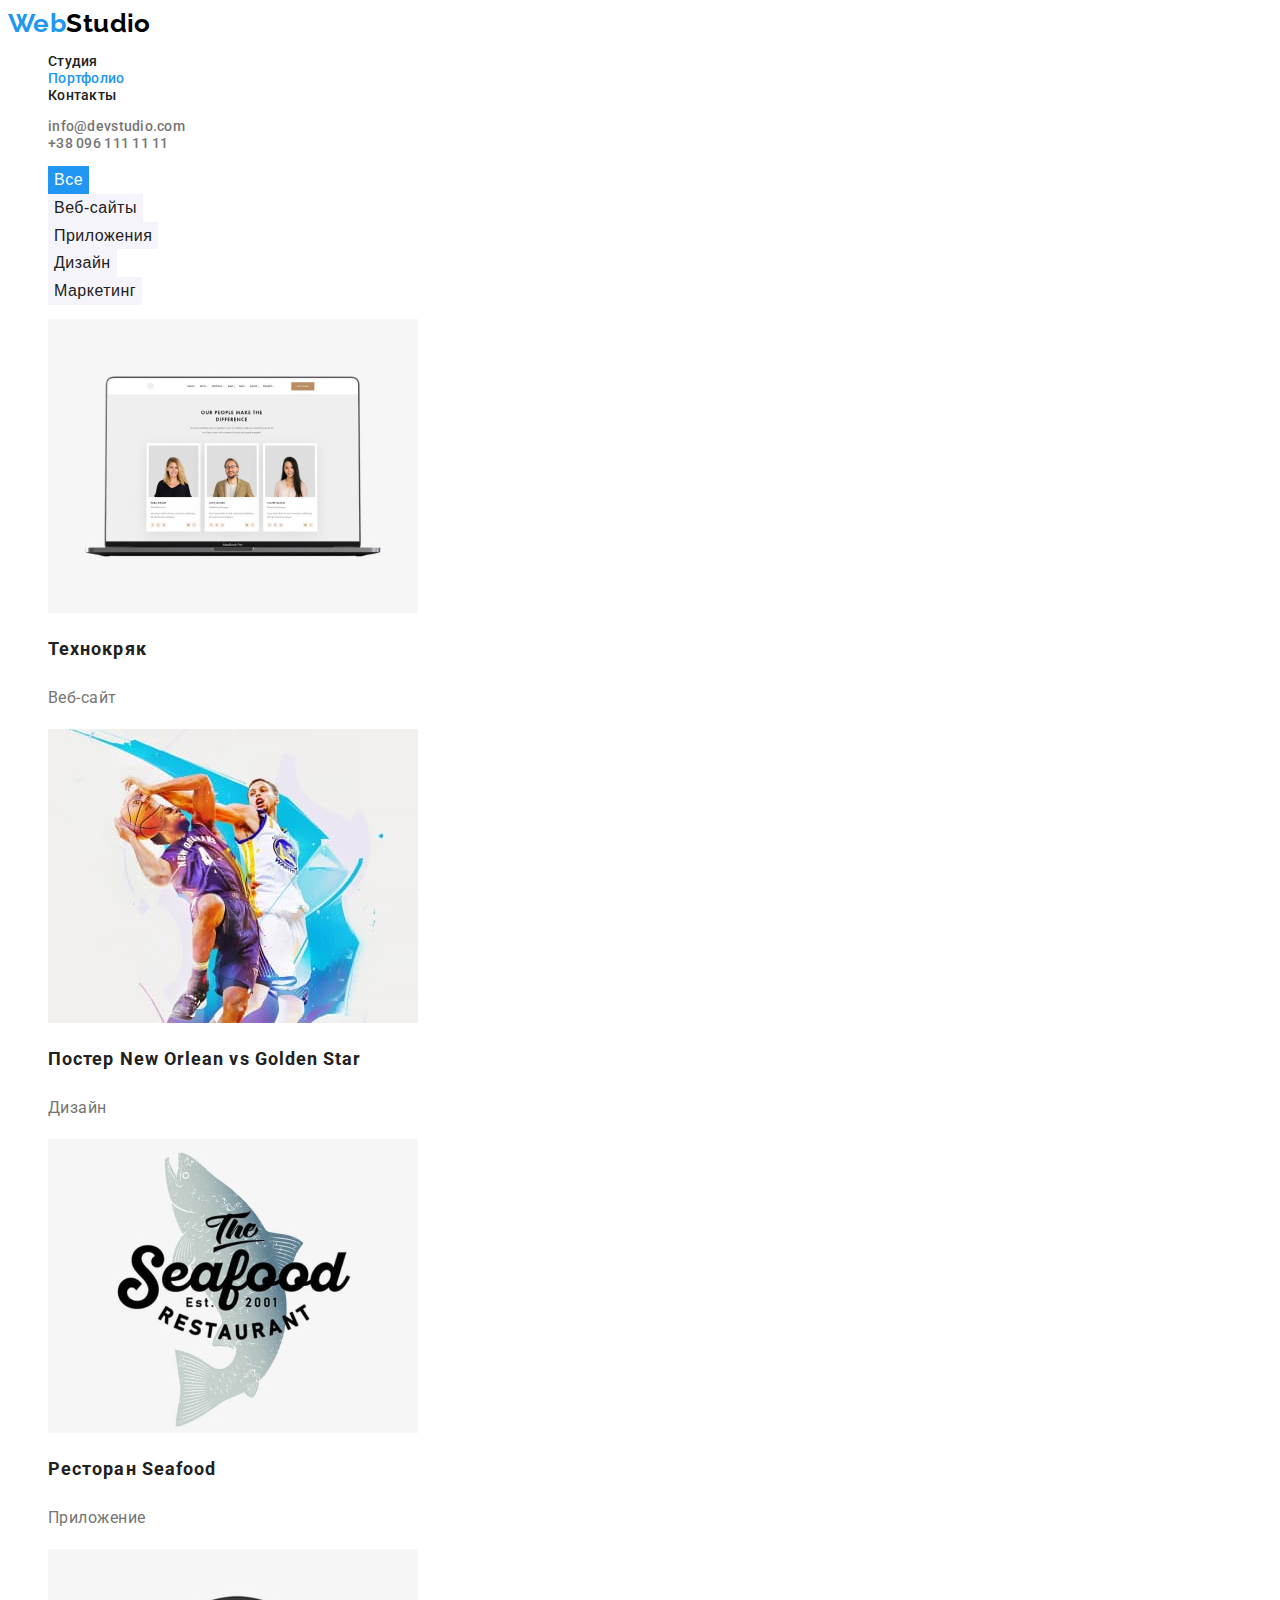
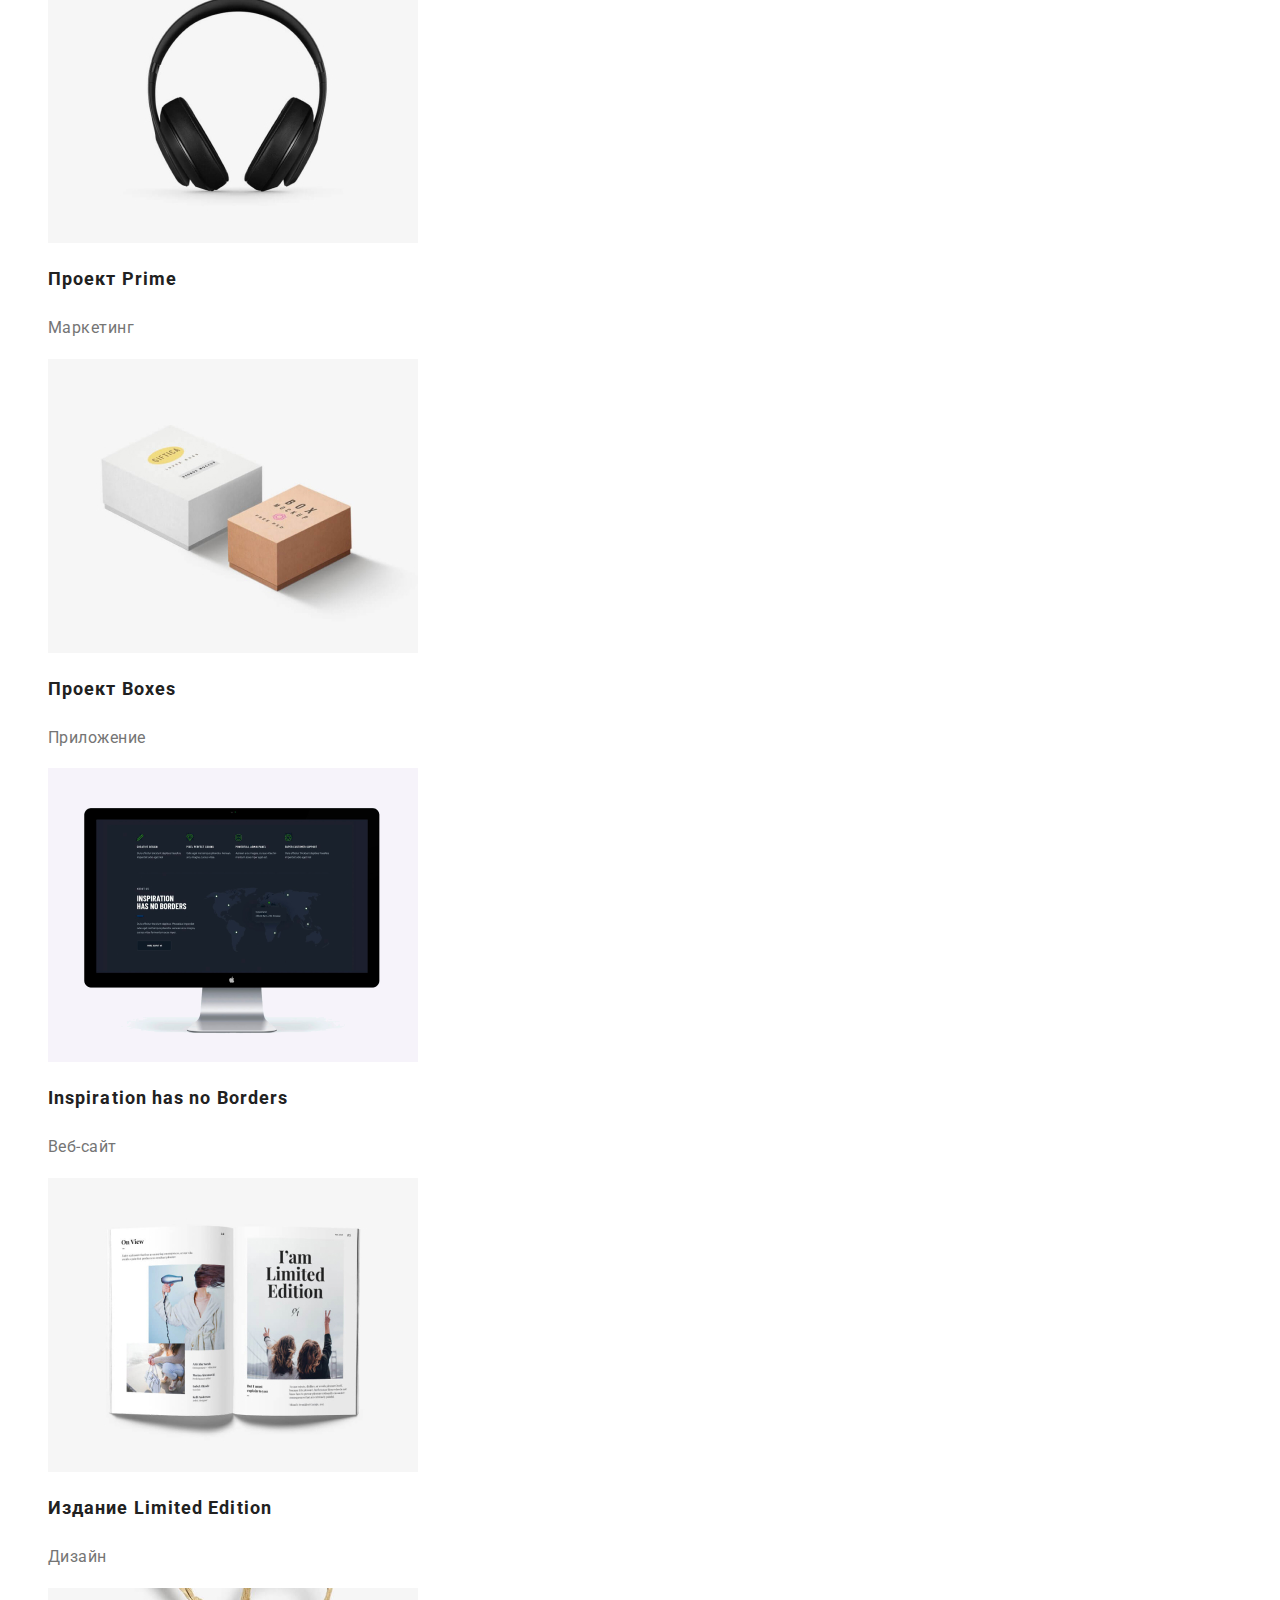
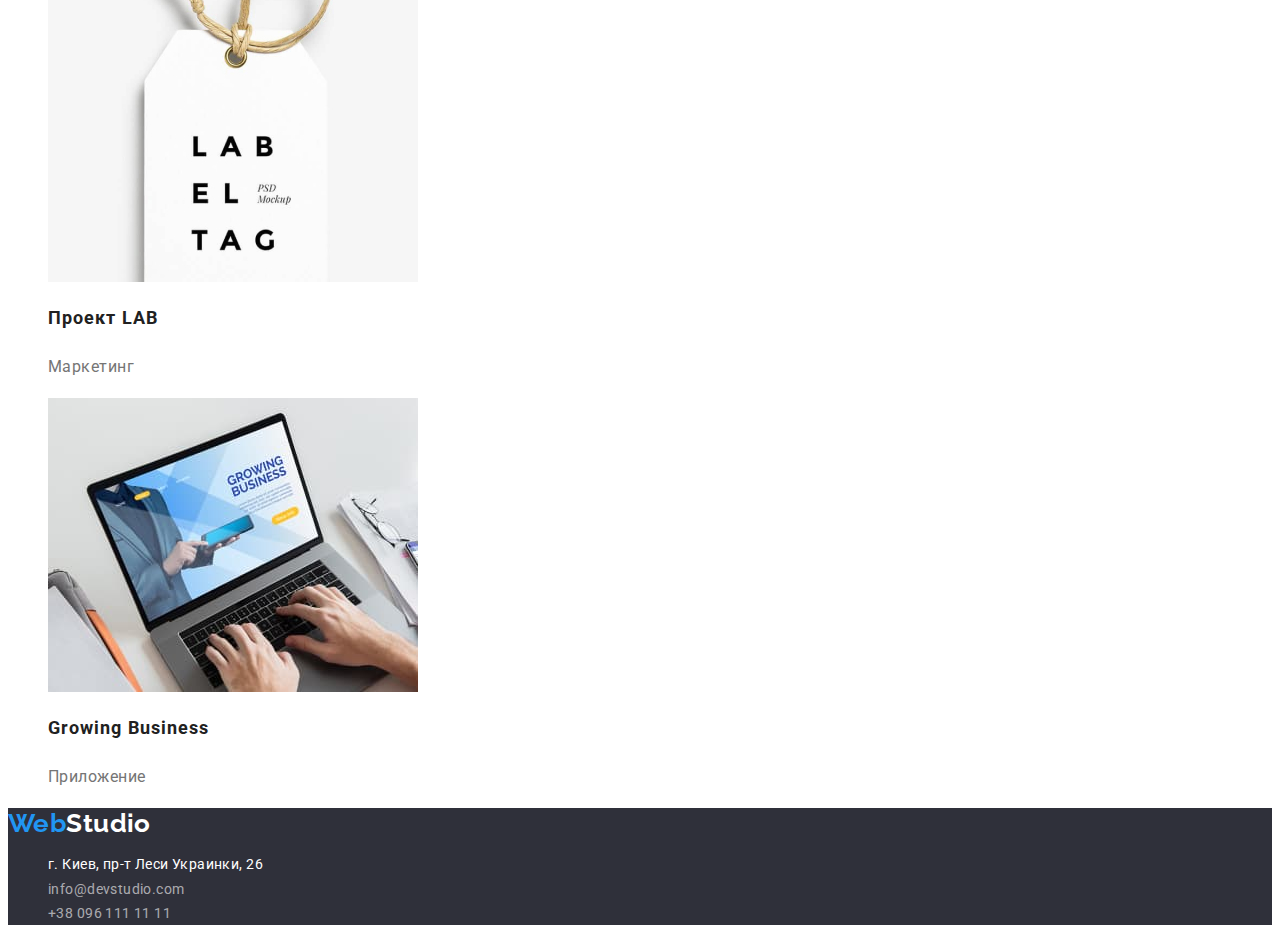
==== portfolio.html @ fe1cd659 "add portfolio and fonts" ====
<!DOCTYPE html>
<html lang="ru">
  <head>
    <meta charset="UTF-8" />
    <meta http-equiv="X-UA-Compatible" content="IE=edge" />
    <meta name="viewport" content="width=device-width, initial-scale=1.0" />
    <title>Портфолио</title>
    <link rel="preconnect" href="https://fonts.googleapis.com" />
    <link rel="preconnect" href="https://fonts.gstatic.com" crossorigin />
    <link
      href="https://fonts.googleapis.com/css2?family=Raleway:wght@700&family=Roboto:wght@400;500;700;900&display=swap"
      rel="stylesheet"
    />
    <link rel="stylesheet" href="./css/styles.css" />
  </head>

  <body>
    <header>
      <nav>
        <a href="./index.html" class="logo" lang="en"><span class="logo-web">Web</span>Studio</a>
        <ul class="link-list">
          <li><a class="link" href="./index.html">Студия</a></li>
          <li><a class="link current" href="./portfolio.html">Портфолио</a></li>
          <li><a class="link" href="#">Контакты</a></li>
        </ul>
      </nav>
      <ul class="link-list">
        <li><a class="link-contact" href="mailto:info@devstudio.com">info@devstudio.com</a></li>
        <li><a class="link-contact" href="tel:380961111111">+38 096 111 11 11</a></li>
      </ul>
    </header>

    <main>
      <section>
        <h1 hidden>Портфолио</h1>
        <ul class="filter">
          <li>
            <button type="button" class="button-filter button-all">Все</button>
          </li>
          <li>
            <button type="button" class="button-filter">Веб-сайты</button>
          </li>
          <li>
            <button type="button" class="button-filter">Приложения</button>
          </li>
          <li>
            <button type="button" class="button-filter">Дизайн</button>
          </li>
          <li>
            <button type="button" class="button-filter">Маркетинг</button>
          </li>
        </ul>
        <ul class="cards">
          <li>
            <img src="./img/portfolio1.jpg" alt="" width="370" height="294" />
            <h2 class="title-cards">Технокряк</h2>
            <p class="text-card">Веб-сайт</p>
          </li>
          <li>
            <img src="./img/portfolio2.jpg" alt="" width="370" height="294" />
            <h2 class="title-cards">Постер <span lang="en">New Orlean vs Golden Star</span></h2>
            <p class="text-card">Дизайн</p>
          </li>
          <li>
            <img src="./img/portfolio3.jpg" alt="" width="370" height="294" />
            <h2 class="title-cards">Ресторан <span lang="en">Seafood</span></h2>
            <p class="text-card">Приложение</p>
          </li>
          <li>
            <img src="./img/portfolio4.jpg" alt="" width="370" height="294" />
            <h2 class="title-cards">Проект <span lang="en">Prime</span></h2>
            <p class="text-card">Маркетинг</p>
          </li>
          <li>
            <img src="./img/portfolio5.jpg" alt="" width="370" height="294" />
            <h2 class="title-cards">Проект <span lang="en">Boxes</span></h2>
            <p class="text-card">Приложение</p>
          </li>
          <li>
            <img src="./img/portfolio6.png" alt="" width="370" height="294" />
            <h2 class="title-cards" lang="en">Inspiration has no Borders</h2>
            <p class="text-card">Веб-сайт</p>
          </li>
          <li>
            <img src="./img/portfolio7.jpg" alt="" width="370" height="294" />
            <h2 class="title-cards">Издание <span lang="en">Limited Edition</span></h2>
            <p class="text-card">Дизайн</p>
          </li>
          <li>
            <img src="./img/portfolio8.jpg" alt="" width="370" height="294" />
            <h2 class="title-cards">Проект LAB</h2>
            <p class="text-card">Маркетинг</p>
          </li>
          <li>
            <img src="./img/portfolio9.jpg" alt="" width="370" height="294" />
            <h2 class="title-cards" lang="en">Growing Business</h2>
            <p class="text-card">Приложение</p>
          </li>
        </ul>
      </section>
    </main>

    <footer class="background-decision">
      <a href="./index.html" class="logo-footer" lang="en"
        ><span class="logo-web">Web</span>Studio</a
      >
      <address>
        <ul class="link-list">
          <li>
            <a class="link-address" href="https://goo.gl/maps/Ztwmh6uLbBfJNppe7" target="_blank"
              >г. Киев, пр-т Леси Украинки, 26</a
            >
          </li>
          <li>
            <a class="link-list-contact" href="mailto:info@devstudio.com"> info@devstudio.com</a>
          </li>
          <li><a class="link-list-contact" href="tel:380961111111"> +38 096 111 11 11</a></li>
        </ul>
      </address>
    </footer>
  </body>
</html>
---- css/styles.css ----
:root {
  --brand-color: #2196f3;
  --hever-button-color: #188ce8;
  --color-background: #2f303a;
  --color-background-team: #f5f4fa;
  --background-card-team: #ffffff;
  --main-text-color: #212121;
  --second-text-color: #757575;
  --contact-text: #ffffff99;
}

body {
  font-family: 'Roboto', 'Raleway';
  letter-spacing: 0.03em;
  background-color: #ffffff;
  font-size: 14px;
  /* Как задать цвет шрифта color: #212121; */
}
.background-decision {
  background-color: var(--color-background);
}

.background-team {
  background-color: var(--color-background-team);
}

.background-card-team {
  background-color: var(--background-card-team);
}

.logo {
  font-family: 'Raleway';
  font-style: normal;
  font-weight: 700;
  font-size: 26px;
  line-height: 1.19;
  text-decoration: none;
  color: #000000;
}

.logo-web,
.studio-current :active {
  color: var(--brand-color);
}

.logo-footer {
  font-family: 'Raleway';
  font-style: normal;
  font-weight: 700;
  font-size: 26px;
  line-height: 1.19;
  text-decoration: none;
  color: var(--background-card-team);
}

.heading {
  font-weight: 900;
  font-size: 44px;
  line-height: 1.36;
  letter-spacing: 0.06em;
  text-transform: uppercase;
  color: var(--background-card-team);
}

.link {
  font-weight: 500;
  font-size: 14px;
  line-height: 1.14;
  color: var(--main-text-color);
  letter-spacing: 0.02em;
  text-decoration: none;
}

.current {
  color: var(--brand-color);
}

.link-contact {
  font-weight: 500;
  font-size: 14px;
  line-height: 1.14;
  letter-spacing: 0.02em;
  color: var(--second-text-color);
  text-decoration: none;
}

.link-list :hover,
.link-list :focus {
  color: var(--brand-color);
}

.link-address {
  font-weight: 400;
  font-size: 14px;
  line-height: 1.71;
  color: var(--background-card-team);
  font-style: normal;
  text-decoration: none;
}

.link-list-contact {
  font-weight: 400;
  font-size: 14px;
  line-height: 24px;
  color: #ffffff99;
  font-style: normal;
  text-decoration: none;
}

.button {
  background: var(--brand-color);
  color: var(--background-card-team);
}

.button:hover {
  background: var(--hever-button-color);
}

/* Особенности */

.title-peculiarities {
  font-weight: 700;
  font-size: 14px;
  line-height: 1.14px;
  text-transform: uppercase;
  color: var(--main-text-color);
}

.text-peculiarities {
  font-weight: 400;
  font-size: 14px;
  line-height: 1.71;
  color: #757575;
}

.link-list,
.text-peculiarities,
.our-work,
.cards-team,
.filter,
.cards {
  list-style-type: none;
}

.button-filter {
  font-weight: 500;
  font-size: 16px;
  line-height: 1.62;
  letter-spacing: 0.03em;
  color: var(--main-text-color);
  background: var(--color-background-team);
  border: none;
  cursor: pointer;
}

.button-all {
  background-color: var(--brand-color);
  color: var(--background-card-team);
}
.button-filter:hover,
.button-filter:focus {
  background-color: var(--hever-button-color);
}

.title-cards {
  font-style: normal;
  font-weight: 700;
  font-size: 18px;
  line-height: 2;
  letter-spacing: 0.06em;
  color: var(--main-text-color);
}

.text-card {
  font-weight: 400;
  font-size: 16px;
  line-height: 1.87;
  letter-spacing: 0.03em;
  color: var(--second-text-color);
}
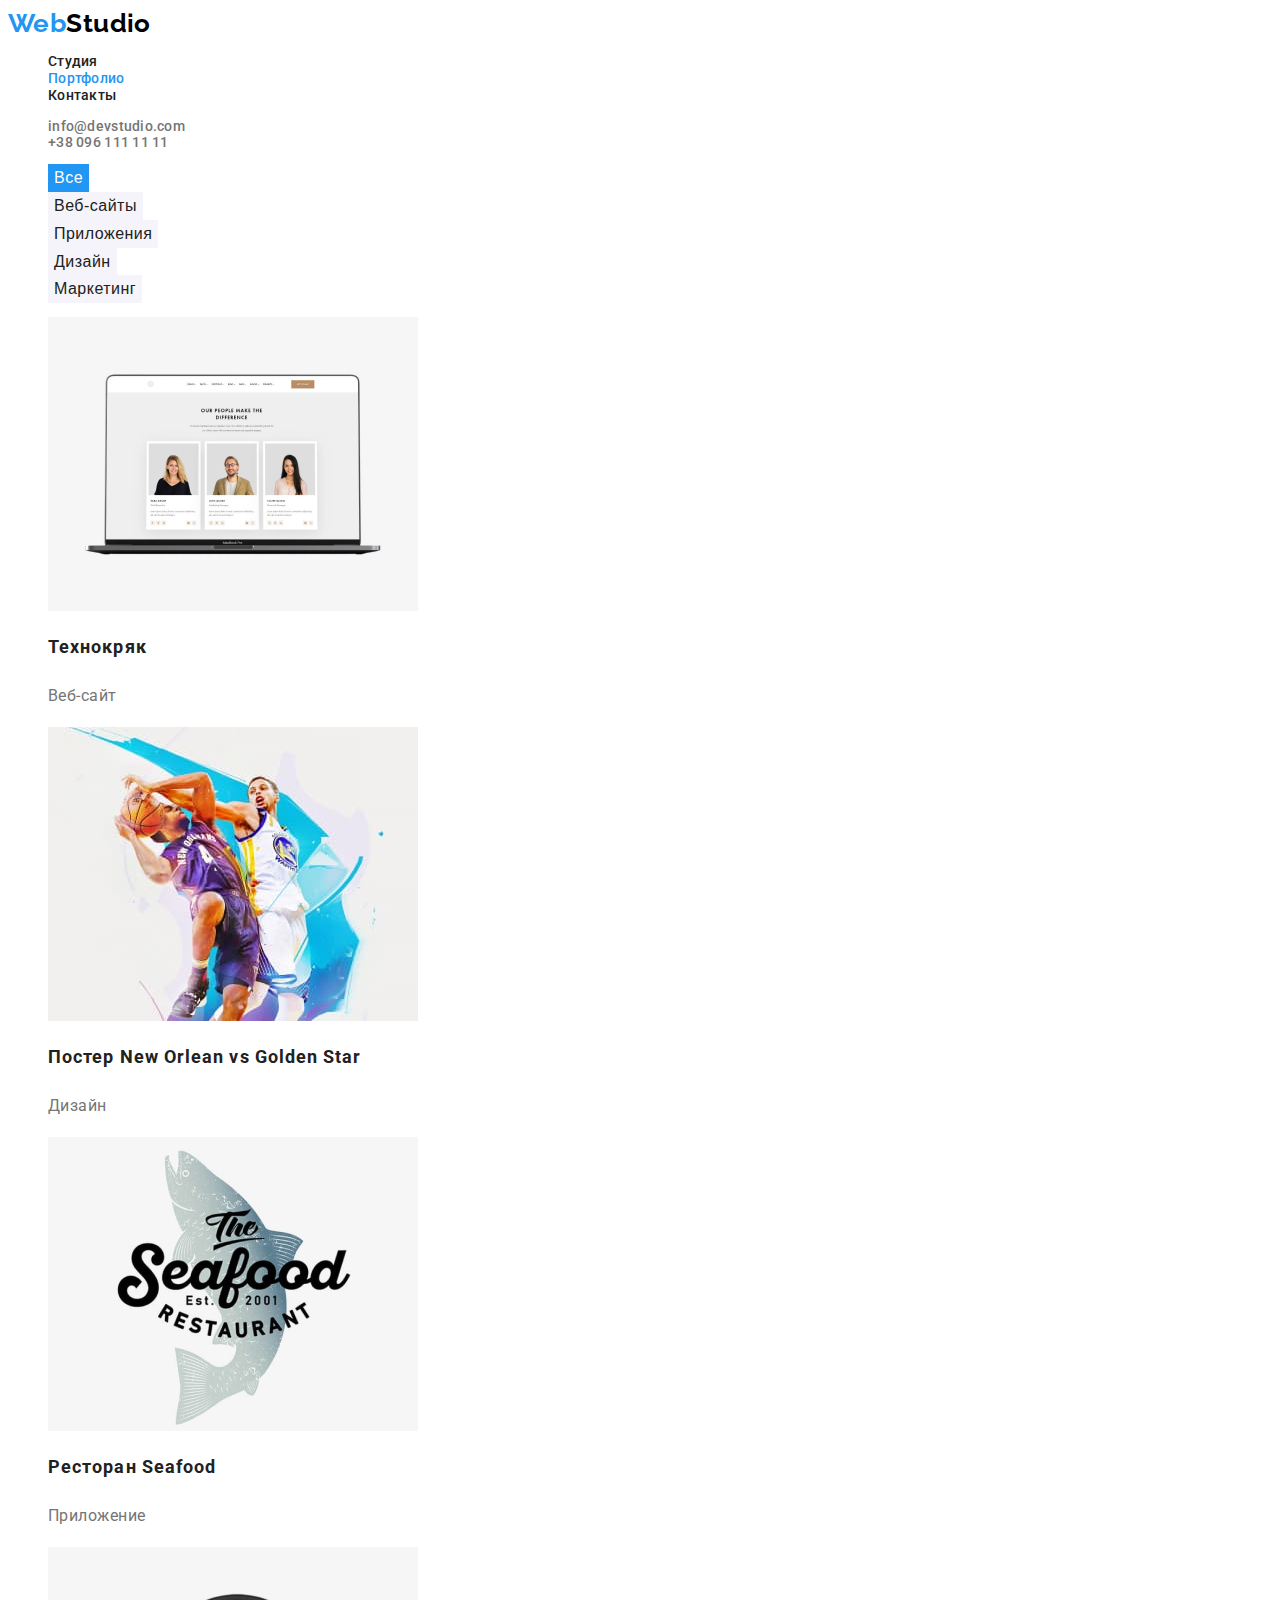
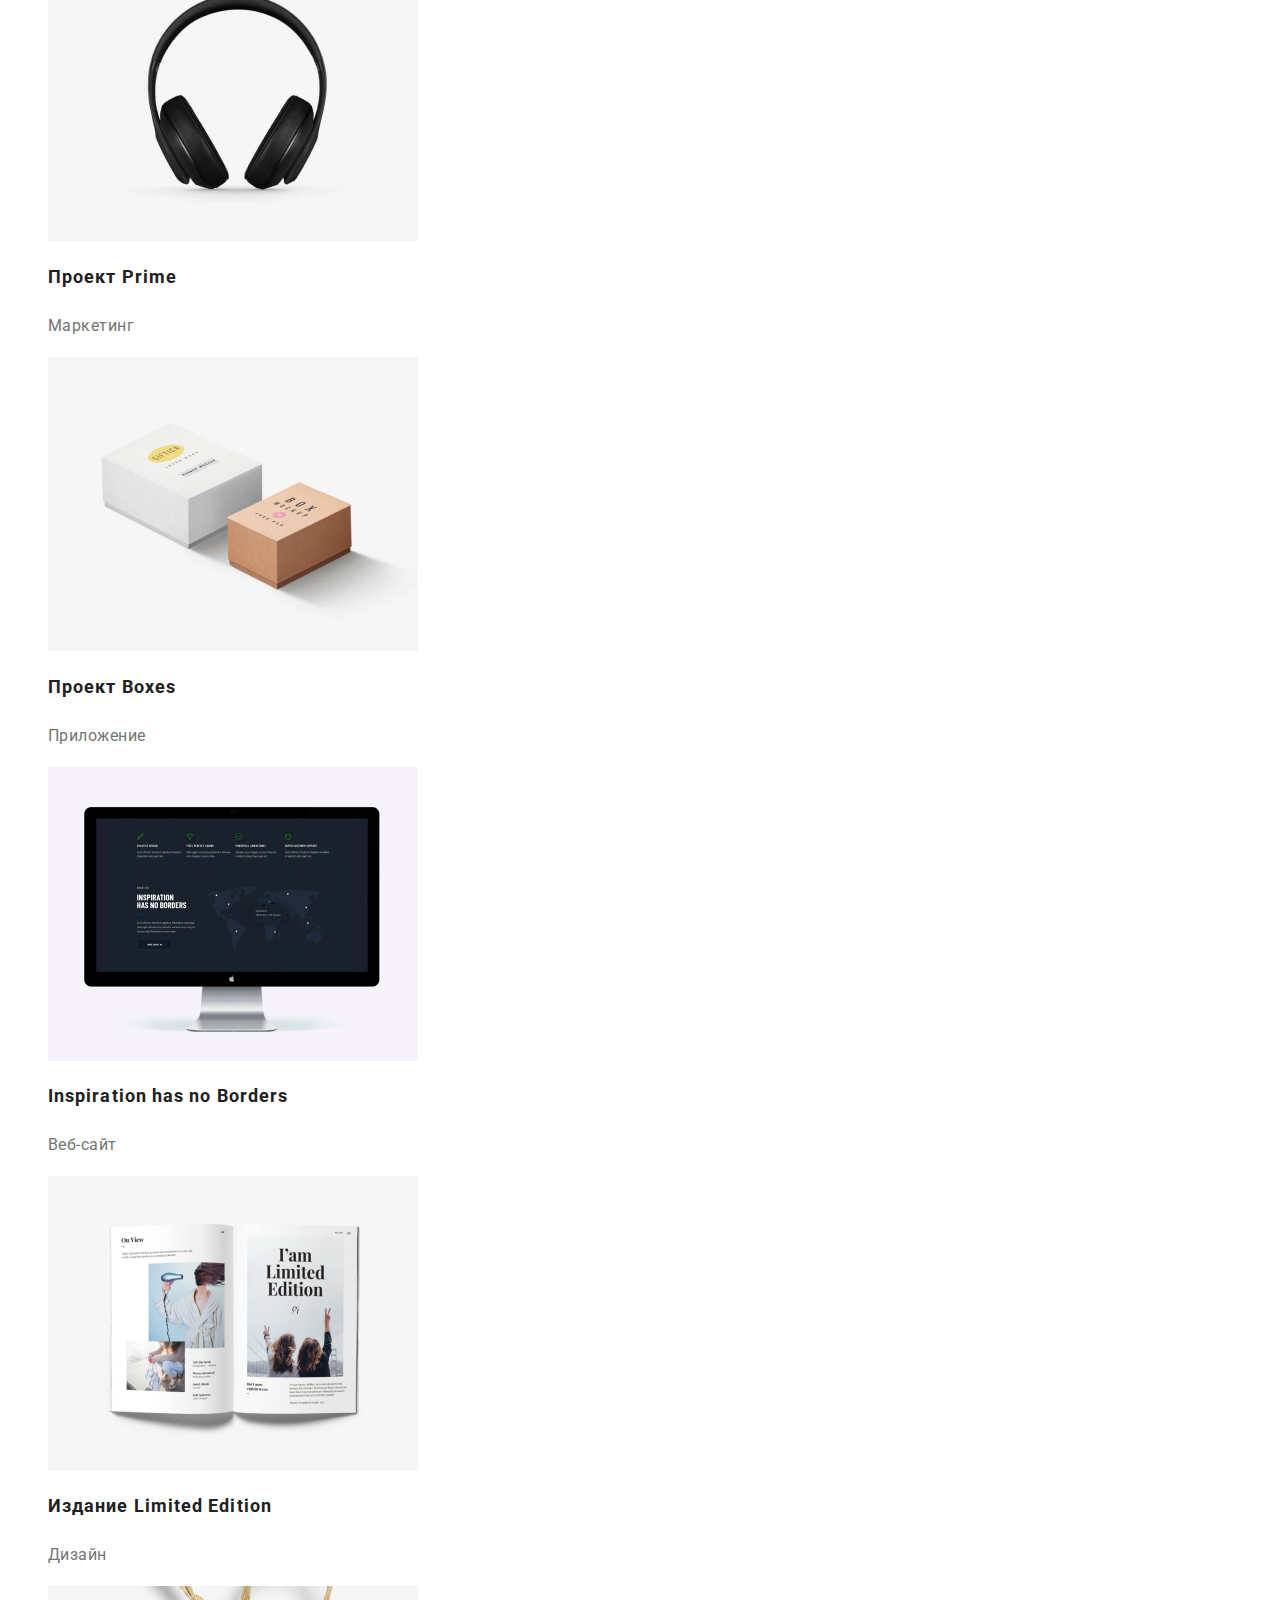
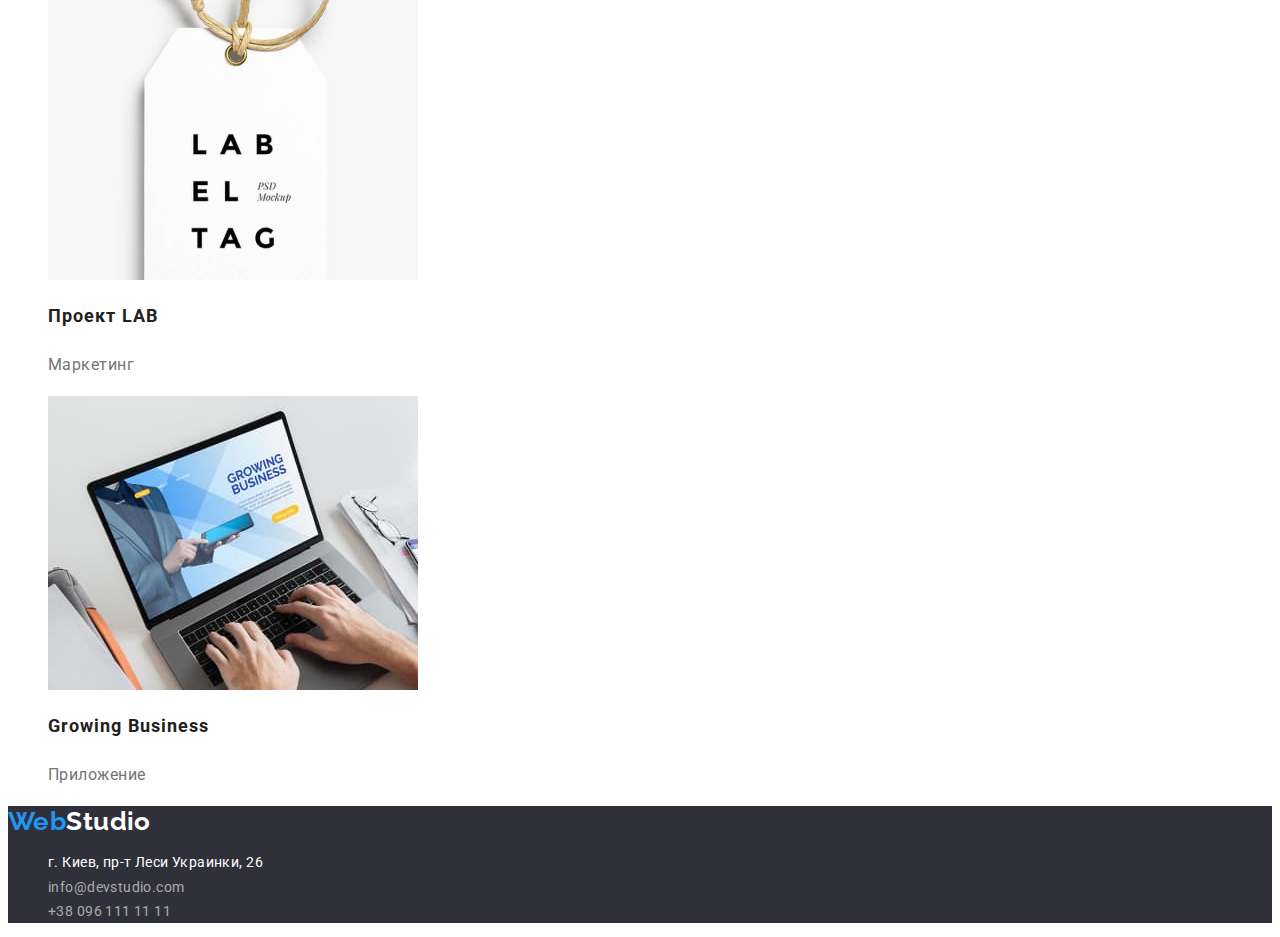
==== commit 43ab4ac9: "add styles" ====
--- a/portfolio.html
+++ b/portfolio.html
@@ -18,22 +18,23 @@
     <header>
       <nav>
         <a href="./index.html" class="logo" lang="en"><span class="logo-web">Web</span>Studio</a>
-        <ul class="link-list">
+        <ul class="link-list point">
           <li><a class="link" href="./index.html">Студия</a></li>
           <li><a class="link current" href="./portfolio.html">Портфолио</a></li>
           <li><a class="link" href="#">Контакты</a></li>
         </ul>
       </nav>
-      <ul class="link-list">
-        <li><a class="link-contact" href="mailto:info@devstudio.com">info@devstudio.com</a></li>
-        <li><a class="link-contact" href="tel:380961111111">+38 096 111 11 11</a></li>
+      <ul class="link-contakt point">
+        <li>
+          <a class="contact list-contact" href="mailto:info@devstudio.com">info@devstudio.com</a>
+        </li>
+        <li><a class="contact list-contact" href="tel:380961111111">+38 096 111 11 11</a></li>
       </ul>
     </header>
-
     <main>
       <section>
-        <h1 hidden>Портфолио</h1>
-        <ul class="filter">
+        <h1 class="visually-hidden">Портфолио</h1>
+        <ul class="filter point">
           <li>
             <button type="button" class="button-filter button-all">Все</button>
           </li>
@@ -50,7 +51,7 @@
             <button type="button" class="button-filter">Маркетинг</button>
           </li>
         </ul>
-        <ul class="cards">
+        <ul class="cards point">
           <li>
             <img src="./img/portfolio1.jpg" alt="" width="370" height="294" />
             <h2 class="title-cards">Технокряк</h2>
@@ -105,16 +106,16 @@
         ><span class="logo-web">Web</span>Studio</a
       >
       <address>
-        <ul class="link-list">
+        <ul class="link-list point">
           <li>
             <a class="link-address" href="https://goo.gl/maps/Ztwmh6uLbBfJNppe7" target="_blank"
               >г. Киев, пр-т Леси Украинки, 26</a
             >
           </li>
           <li>
-            <a class="link-list-contact" href="mailto:info@devstudio.com"> info@devstudio.com</a>
+            <a class="contact" href="mailto:info@devstudio.com"> info@devstudio.com</a>
           </li>
-          <li><a class="link-list-contact" href="tel:380961111111"> +38 096 111 11 11</a></li>
+          <li><a class="contact" href="tel:380961111111"> +38 096 111 11 11</a></li>
         </ul>
       </address>
     </footer>
--- a/css/styles.css
+++ b/css/styles.css
@@ -12,9 +12,9 @@
 body {
   font-family: 'Roboto', 'Raleway';
   letter-spacing: 0.03em;
-  background-color: #ffffff;
-  font-size: 14px;
-  /* Как задать цвет шрифта color: #212121; */
+  background-color: var(--background-card-team);
+  font-size: 14px;
+  color: var(--main-text-color);
 }
 .background-decision {
   background-color: var(--color-background);
@@ -71,34 +71,16 @@
   text-decoration: none;
 }
 
+.link:hover,
+.link:focus {
+  color: var(--brand-color);
+}
+
 .current {
   color: var(--brand-color);
 }
 
-.link-contact {
-  font-weight: 500;
-  font-size: 14px;
-  line-height: 1.14;
-  letter-spacing: 0.02em;
-  color: var(--second-text-color);
-  text-decoration: none;
-}
-
-.link-list :hover,
-.link-list :focus {
-  color: var(--brand-color);
-}
-
-.link-address {
-  font-weight: 400;
-  font-size: 14px;
-  line-height: 1.71;
-  color: var(--background-card-team);
-  font-style: normal;
-  text-decoration: none;
-}
-
-.link-list-contact {
+.contact {
   font-weight: 400;
   font-size: 14px;
   line-height: 24px;
@@ -107,7 +89,53 @@
   text-decoration: none;
 }
 
+.contact:hover,
+.contact:focus {
+  color: var(--brand-color);
+}
+
+.link-address {
+  font-weight: 400;
+  font-size: 14px;
+  line-height: 1.71;
+  color: var(--background-card-team);
+  font-style: normal;
+  text-decoration: none;
+}
+
+/* контакты шапка */
+.list-contact {
+  font-weight: 500;
+  font-size: 14px;
+  line-height: 16px;
+  letter-spacing: 0.02em;
+  color: #757575;
+}
+
+.title-litle {
+  /* font-weight: 700; */
+  font-size: 36px;
+  line-height: 1.17;
+}
+
+.title-very-small {
+  font-weight: 500;
+  font-size: 16px;
+  line-height: 1.19;
+}
+
+.subtitle {
+  font-weight: 400;
+  font-size: 16px;
+  line-height: 1.9;
+  color: var(--second-text-color);
+}
+
 .button {
+  font-weight: 700;
+  font-size: 16px;
+  line-height: 1.87;
+  letter-spacing: 0.06em;
   background: var(--brand-color);
   color: var(--background-card-team);
 }
@@ -121,7 +149,7 @@
 .title-peculiarities {
   font-weight: 700;
   font-size: 14px;
-  line-height: 1.14px;
+  line-height: 1.14;
   text-transform: uppercase;
   color: var(--main-text-color);
 }
@@ -130,15 +158,10 @@
   font-weight: 400;
   font-size: 14px;
   line-height: 1.71;
-  color: #757575;
-}
-
-.link-list,
-.text-peculiarities,
-.our-work,
-.cards-team,
-.filter,
-.cards {
+  color: var(--second-text-color);
+}
+/* удаление маркера */
+.point {
   list-style-type: none;
 }
 
@@ -157,9 +180,11 @@
   background-color: var(--brand-color);
   color: var(--background-card-team);
 }
+
 .button-filter:hover,
 .button-filter:focus {
   background-color: var(--hever-button-color);
+  color: var(--background-card-team);
 }
 
 .title-cards {
@@ -178,3 +203,16 @@
   letter-spacing: 0.03em;
   color: var(--second-text-color);
 }
+
+.visually-hidden {
+  position: absolute;
+  width: 1px;
+  height: 1px;
+  margin: -1px;
+  border: 0;
+  padding: 0;
+  white-space: nowrap;
+  clip-path: inset(100%);
+  clip: rect(0 0 0 0);
+  overflow: hidden;
+}
